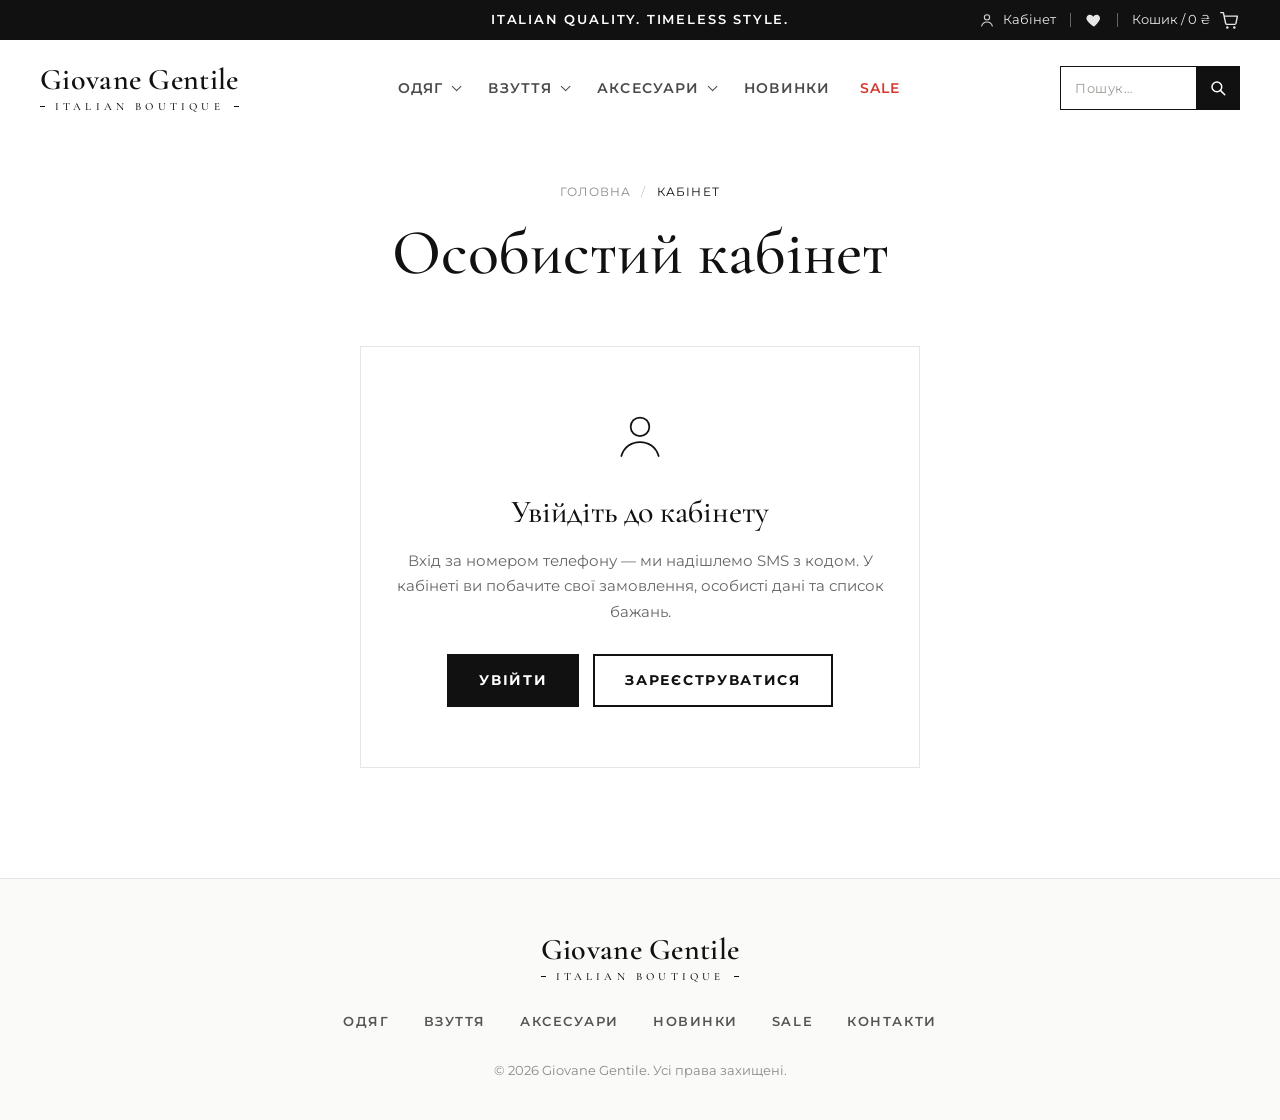
==== account.html @ 282187a2 "Giovane Gentile website: main page, catalog, wishlist, account - Main page: video hero, popular bran" ====
<!doctype html>
<html lang="uk">
<head>
  <meta charset="utf-8">
  <meta name="viewport" content="width=device-width, initial-scale=1">
  <title>Кабінет — Giovane Gentile</title>
  <meta name="description" content="Giovane Gentile — бутик преміального італійського чоловічого одягу, взуття та аксесуарів.">

  <link rel="preconnect" href="https://fonts.googleapis.com">
  <link rel="preconnect" href="https://fonts.gstatic.com" crossorigin>
  <link href="https://fonts.googleapis.com/css2?family=Bodoni+Moda:ital,wght@0,500;0,700;1,500&family=Cormorant+Garamond:ital,wght@0,400;0,500;0,600;1,400;1,500&family=Montserrat:wght@400;500;600;700&display=swap" rel="stylesheet">
  <link rel="stylesheet" href="css/styles.css">
  <script>document.documentElement.classList.add('js');</script>
</head>
<body>

  <!-- ========== TOP BAR ========== -->
  <div class="topbar">
    <div class="container topbar__inner">
      <span class="topbar__spacer" aria-hidden="true"></span>
      <p class="topbar__text">Italian Quality. Timeless Style.</p>
      <div class="topbar__actions">
        <a href="account.html" class="topbar__link topbar__account" data-account><svg viewBox="0 0 24 24" width="16" height="16" aria-hidden="true"><circle cx="12" cy="8" r="4" fill="none" stroke="currentColor" stroke-width="1.6"/><path d="M4 21c1.2-4 4.4-6 8-6s6.8 2 8 6" fill="none" stroke="currentColor" stroke-width="1.6" stroke-linecap="round"/></svg> Кабінет</a>
        <span class="topbar__sep" aria-hidden="true"></span>
        <a href="wishlist.html" class="topbar__icon topbar__wish" aria-label="Обране">
          <svg viewBox="0 0 24 24" width="18" height="18" aria-hidden="true"><path d="M12 21s-7.5-4.6-9.6-9.2C1 8.6 3 5 6.6 5c2 0 3.4 1.1 4.4 2.5C12 6.1 13.4 5 15.4 5 19 5 21 8.6 19.6 11.8 17.5 16.4 12 21 12 21z" fill="currentColor"/></svg>
          <span class="topbar__count" data-wish-count hidden>0</span>
        </a>
        <span class="topbar__sep" aria-hidden="true"></span>
        <a href="#" class="topbar__link topbar__cart">
          Кошик / 0 ₴
          <svg viewBox="0 0 24 24" width="21" height="21" aria-hidden="true"><path d="M2 3h3l2.6 12.2a1.5 1.5 0 0 0 1.5 1.2h8.8a1.5 1.5 0 0 0 1.5-1.1L21 7H6.2" fill="none" stroke="currentColor" stroke-width="1.6" stroke-linecap="round" stroke-linejoin="round"/><circle cx="9.5" cy="20" r="1.4" fill="currentColor"/><circle cx="17.5" cy="20" r="1.4" fill="currentColor"/></svg>
        </a>
      </div>
    </div>
  </div>

  <!-- ========== HEADER ========== -->
  <header class="header" id="header">
    <div class="container header__inner">
      <button class="burger" id="burger" aria-label="Меню" aria-expanded="false" aria-controls="mobile-nav">
        <span></span><span></span><span></span>
      </button>

      <a href="index.html" class="logo" aria-label="Giovane Gentile — на головну">
        <span class="logo__name">Giovane Gentile</span>
        <span class="logo__sub">Italian Boutique</span>
      </a>

      <nav class="nav" aria-label="Головне меню">
        <ul class="nav__list">
          <li class="nav__item has-drop">
            <a href="catalog.html?cat=odyag" class="nav__link">Одяг <i class="chev" aria-hidden="true"></i></a>
            <ul class="drop">
              <li><a href="catalog.html?cat=odyag&amp;sub=sorochky">Сорочки</a></li>
              <li><a href="catalog.html?cat=odyag&amp;sub=trykotazh">Трикотаж</a></li>
              <li><a href="catalog.html?cat=odyag&amp;sub=pidzhaky">Піджаки та костюми</a></li>
              <li><a href="catalog.html?cat=odyag&amp;sub=shtany">Штани</a></li>
              <li><a href="catalog.html?cat=odyag&amp;sub=verkhniy">Верхній одяг</a></li>
            </ul>
          </li>
          <li class="nav__item has-drop">
            <a href="catalog.html?cat=vzuttya" class="nav__link">Взуття <i class="chev" aria-hidden="true"></i></a>
            <ul class="drop">
              <li><a href="catalog.html?cat=vzuttya&amp;sub=tufli">Туфлі</a></li>
              <li><a href="catalog.html?cat=vzuttya&amp;sub=lofery">Лофери</a></li>
              <li><a href="catalog.html?cat=vzuttya&amp;sub=kedy">Кеди та кросівки</a></li>
              <li><a href="catalog.html?cat=vzuttya&amp;sub=cherevyky">Черевики</a></li>
            </ul>
          </li>
          <li class="nav__item has-drop">
            <a href="catalog.html?cat=aksesuary" class="nav__link">Аксесуари <i class="chev" aria-hidden="true"></i></a>
            <ul class="drop">
              <li><a href="catalog.html?cat=aksesuary&amp;sub=remeni">Ремені</a></li>
              <li><a href="catalog.html?cat=aksesuary&amp;sub=ryukzaky">Рюкзаки та сумки</a></li>
              <li><a href="catalog.html?cat=aksesuary&amp;sub=ubory">Головні убори</a></li>
              <li><a href="catalog.html?cat=aksesuary&amp;sub=sharfy">Шарфи</a></li>
            </ul>
          </li>
          <li class="nav__item"><a href="catalog.html?cat=new" class="nav__link">Новинки</a></li>
          <li class="nav__item"><a href="catalog.html?cat=sale" class="nav__link nav__link--sale">Sale</a></li>
        </ul>
      </nav>

      <form class="search" role="search" onsubmit="return false">
        <input type="search" class="search__input" placeholder="Пошук…" aria-label="Пошук">
        <button class="search__btn" aria-label="Шукати">
          <svg viewBox="0 0 24 24" width="20" height="20" aria-hidden="true"><circle cx="10.5" cy="10.5" r="6.5" fill="none" stroke="currentColor" stroke-width="2"/><path d="M15.5 15.5 21 21" stroke="currentColor" stroke-width="2" stroke-linecap="round"/></svg>
        </button>
      </form>
    </div>
  </header>

  <!-- Mobile menu -->
  <div class="mobile-nav" id="mobile-nav" aria-hidden="true">
    <div class="mobile-nav__panel">
      <button class="mobile-nav__close" id="mobile-close" aria-label="Закрити меню">&times;</button>
      <span class="logo__name">Giovane Gentile</span>
      <ul>
        <li><a href="catalog.html?cat=odyag">Одяг</a></li>
        <li><a href="catalog.html?cat=vzuttya">Взуття</a></li>
        <li><a href="catalog.html?cat=aksesuary">Аксесуари</a></li>
        <li><a href="catalog.html?cat=new">Новинки</a></li>
        <li><a href="catalog.html?cat=sale" class="nav__link--sale">Sale</a></li>
        <li><a href="account.html" data-account>Кабінет</a></li>
        <li><a href="wishlist.html">Обране</a></li>
        <li><a href="index.html#contact">Контакти</a></li>
      </ul>
    </div>
  </div>

  <main class="account-page">

    <!-- ========== ACCOUNT HEADING ========== -->
    <section class="catalog-head">
      <div class="container">
        <nav class="breadcrumbs" aria-label="Навігація">
          <a href="index.html">Головна</a><i aria-hidden="true">/</i><span>Кабінет</span>
        </nav>
        <h1 class="catalog-head__title">Особистий кабінет</h1>
        <p class="wishlist-sub" id="account-greeting"></p>
      </div>
    </section>

    <!-- ========== GUEST (не авторизований) ========== -->
    <section class="account-guest" id="account-guest" hidden>
      <div class="container">
        <div class="wish-empty">
          <span class="wish-empty__icon"><svg viewBox="0 0 48 48" width="56" height="56" aria-hidden="true"><circle cx="24" cy="17" r="8" fill="none" stroke="currentColor" stroke-width="1.5"/><path d="M8 42c2.4-8 8.8-12 16-12s13.6 4 16 12" fill="none" stroke="currentColor" stroke-width="1.5" stroke-linecap="round"/></svg></span>
          <h2>Увійдіть до кабінету</h2>
          <p>Вхід за номером телефону — ми надішлемо SMS з кодом. У кабінеті ви побачите свої замовлення, особисті дані та список бажань.</p>
          <div class="wish-empty__actions">
            <button type="button" class="btn btn--dark" data-open-auth="login">Увійти</button>
            <button type="button" class="btn btn--outline" data-open-auth="register">Зареєструватися</button>
          </div>
        </div>
      </div>
    </section>

    <!-- ========== ACCOUNT ========== -->
    <section class="account" id="account" hidden>
      <div class="container account__layout">

        <aside class="account-nav">
          <div class="account-user">
            <span class="account-user__avatar" id="account-avatar"></span>
            <div>
              <p class="account-user__name" id="account-name"></p>
              <p class="account-user__phone" id="account-phone"></p>
            </div>
          </div>
          <nav class="account-nav__list" aria-label="Розділи кабінету">
            <a href="#profile" data-tab="profile"><svg viewBox="0 0 24 24" width="18" height="18" aria-hidden="true"><circle cx="12" cy="8" r="4" fill="none" stroke="currentColor" stroke-width="1.6"/><path d="M4 21c1.2-4 4.4-6 8-6s6.8 2 8 6" fill="none" stroke="currentColor" stroke-width="1.6" stroke-linecap="round"/></svg><span>Особисті дані</span></a>
            <a href="#orders" data-tab="orders"><svg viewBox="0 0 24 24" width="18" height="18" aria-hidden="true"><path d="M3 7.5 12 3l9 4.5v9L12 21l-9-4.5v-9z M3 7.5 12 12l9-4.5M12 12v9" fill="none" stroke="currentColor" stroke-width="1.6" stroke-linejoin="round"/></svg><span>Замовлення</span><em id="orders-count"></em></a>
            <a href="#wishlist" data-tab="wishlist"><svg viewBox="0 0 24 24" width="18" height="18" aria-hidden="true"><path d="M12 20s-7-4.3-9-8.6C1.7 8.4 3.6 5 7 5c1.9 0 3.2 1 5 2.8C13.8 6 15.1 5 17 5c3.4 0 5.3 3.4 4 6.4C19 15.7 12 20 12 20z" fill="none" stroke="currentColor" stroke-width="1.6"/></svg><span>Список бажань</span><em data-wish-count hidden></em></a>
            <button type="button" class="account-nav__logout" data-logout><svg viewBox="0 0 24 24" width="18" height="18" aria-hidden="true"><path d="M15 4h4v16h-4M10 8l-4 4 4 4M6 12h10" fill="none" stroke="currentColor" stroke-width="1.6" stroke-linecap="round" stroke-linejoin="round"/></svg><span>Вийти з акаунта</span></button>
          </nav>
        </aside>

        <div class="account-content">

          <!-- 1. Особисті дані -->
          <section class="account-panel" data-panel="profile">
            <header class="account-panel__head">
              <h2>Особисті дані</h2>
              <p>Ці дані використовуються для оформлення доставки Новою Поштою.</p>
            </header>
            <form class="form account-form" id="profile-form" novalidate>
              <label class="field">
                <span class="field__label">ПІБ</span>
                <input class="field__input" type="text" name="name" autocomplete="name" placeholder="Прізвище Ім'я По батькові">
                <span class="field__error">Вкажіть прізвище та ім'я</span>
              </label>
              <label class="field">
                <span class="field__label">Номер телефону</span>
                <span class="field__wrap">
                  <input class="field__input" type="tel" name="phone" readonly>
                  <span class="field__badge">✓ Підтверджено</span>
                </span>
              </label>
              <div class="form__row">
                <label class="field">
                  <span class="field__label">Місто</span>
                  <input class="field__input" type="text" name="city" list="cities" autocomplete="address-level2" placeholder="Почніть вводити назву">
                  <span class="field__error">Вкажіть місто</span>
                </label>
                <label class="field">
                  <span class="field__label">Відділення Нової Пошти</span>
                  <input class="field__input" type="text" name="branch" list="branches" placeholder="Спочатку оберіть місто">
                  <span class="field__error">Вкажіть відділення</span>
                </label>
              </div>
              <datalist id="cities"></datalist>
              <datalist id="branches"></datalist>
              <div class="account-form__actions">
                <button type="submit" class="btn btn--dark">Зберегти зміни</button>
                <span class="account-form__saved" id="profile-saved" hidden>✓ Збережено</span>
              </div>
            </form>
          </section>

          <!-- 2. Замовлення -->
          <section class="account-panel" data-panel="orders" hidden>
            <header class="account-panel__head">
              <h2>Мої замовлення</h2>
              <p>Оплата онлайн або при отриманні — у відділенні можна оглянути товар і відмовитися від нього.</p>
            </header>
            <div id="orders-root"></div>
          </section>

          <!-- 3. Список бажань (рендериться js/wishlist.js) -->
          <section class="account-panel" data-panel="wishlist" hidden>
            <header class="account-panel__head">
              <h2>Список бажань</h2>
              <p class="wishlist-sub wishlist-sub--panel" id="wishlist-sub"></p>
            </header>
            <div id="wishlist-root"></div>
          </section>

        </div>
      </div>
    </section>

  </main>

  <!-- ========== FOOTER ========== -->
  <footer class="footer">
    <div class="container footer__inner">
      <a href="index.html" class="logo logo--footer">
        <span class="logo__name">Giovane Gentile</span>
        <span class="logo__sub">Italian Boutique</span>
      </a>
      <ul class="footer__nav">
        <li><a href="catalog.html?cat=odyag">Одяг</a></li>
        <li><a href="catalog.html?cat=vzuttya">Взуття</a></li>
        <li><a href="catalog.html?cat=aksesuary">Аксесуари</a></li>
        <li><a href="catalog.html?cat=new">Новинки</a></li>
        <li><a href="catalog.html?cat=sale">Sale</a></li>
        <li><a href="index.html#contact">Контакти</a></li>
      </ul>
      <p class="footer__copy">© 2026 Giovane Gentile. Усі права захищені.</p>
    </div>
  </footer>

  <script src="js/main.js"></script>
  <script src="js/auth.js"></script>
  <script src="js/wishlist.js"></script>
  <script src="js/account.js"></script>
</body>
</html>
---- css/styles.css ----
/* =========================================================
   Giovane Gentile — main page styles
   ========================================================= */

:root {
  --c-black: #111111;
  --c-text: #1c1c1c;
  --c-muted: #8a8a85;
  --c-line: #e6e5e1;
  --c-bg: #ffffff;
  --c-soft: #f5f4f1;
  --c-soft-2: #ecebe7;
  --c-sale: #d23a2f;

  --f-logo: "Cormorant Garamond", "Times New Roman", serif;
  --f-display: "Bodoni Moda", "Didot", serif;
  --f-ui: "Montserrat", "Helvetica Neue", Arial, sans-serif;

  --container: 1440px;
  --gutter: 40px;
  --header-h: 96px;
  --ease: cubic-bezier(.22, .61, .36, 1);
}

*,
*::before,
*::after { box-sizing: border-box; }

html { scroll-behavior: smooth; scroll-padding-top: 80px; }

body {
  margin: 0;
  background: var(--c-bg);
  color: var(--c-text);
  font-family: var(--f-ui);
  font-size: 15px;
  line-height: 1.5;
  -webkit-font-smoothing: antialiased;
  overflow-x: hidden;
}

a { color: inherit; text-decoration: none; }
ul { list-style: none; margin: 0; padding: 0; }
h1, h2, h3, p { margin: 0; }
button { font: inherit; color: inherit; background: none; border: 0; cursor: pointer; padding: 0; }
img, video { display: block; max-width: 100%; }

.container {
  width: 100%;
  max-width: var(--container);
  margin: 0 auto;
  padding: 0 var(--gutter);
}

.center { text-align: center; }

/* ---------- Buttons ---------- */
.btn {
  display: inline-flex;
  align-items: center;
  justify-content: center;
  gap: 10px;
  padding: 14px 30px;
  border: 2px solid currentColor;
  font-family: var(--f-ui);
  font-weight: 700;
  font-size: 14px;
  letter-spacing: .12em;
  text-transform: uppercase;
  transition: background-color .3s var(--ease), color .3s var(--ease), border-color .3s var(--ease);
}
.btn--outline { color: var(--c-black); }
.btn--outline:hover { background: var(--c-black); color: #fff; border-color: var(--c-black); }
.btn__arrow { font-size: 20px; line-height: 1; transform: translateY(-1px); transition: transform .3s var(--ease); }
.btn--outline:hover .btn__arrow { transform: translate(4px, -1px); }

.btn--small { padding: 9px 18px; font-size: 12px; border-width: 1.5px; }

.btn--dark {
  background: var(--c-black);
  border-color: var(--c-black);
  color: #fff;
}
.btn--dark:hover { background: #fff; color: var(--c-black); }
.btn--block { width: 100%; padding: 17px 30px; }

/* ---------- Top bar ---------- */
.topbar {
  background: var(--c-black);
  color: #fff;
  font-size: 13px;
}
.topbar__inner {
  display: grid;
  grid-template-columns: 1fr auto 1fr;
  align-items: center;
  height: 40px;
}
.topbar__text {
  font-weight: 600;
  letter-spacing: .14em;
  text-transform: uppercase;
  white-space: nowrap;
}
.topbar__actions {
  display: flex;
  align-items: center;
  justify-content: flex-end;
  gap: 14px;
}
.topbar__link, .topbar__icon { opacity: .9; transition: opacity .2s; display: inline-flex; align-items: center; gap: 8px; }
.topbar__link:hover, .topbar__icon:hover { opacity: 1; }
.topbar__sep { width: 1px; height: 14px; background: rgba(255,255,255,.35); }

/* ---------- Header ---------- */
.header {
  position: sticky;
  top: 0;
  z-index: 50;
  background: rgba(255,255,255,1);
  border-bottom: 1px solid transparent;
  transition: background-color .3s, box-shadow .3s, border-color .3s;
}
.header.is-scrolled {
  background: rgba(255,255,255,.88);
  -webkit-backdrop-filter: saturate(160%) blur(14px);
  backdrop-filter: saturate(160%) blur(14px);
  border-color: var(--c-line);
  box-shadow: 0 6px 24px rgba(0,0,0,.05);
}
.header__inner {
  display: flex;
  align-items: center;
  gap: 40px;
  height: var(--header-h);
  transition: height .3s var(--ease);
}
.header.is-scrolled .header__inner { height: 74px; }

/* Logo */
.logo {
  display: inline-flex;
  flex-direction: column;
  align-items: center;
  flex-shrink: 0;
  color: var(--c-black);
  line-height: 1;
}
.logo__name {
  font-family: var(--f-logo);
  font-weight: 600;
  font-size: 34px;
  letter-spacing: .01em;
  color: var(--c-black);
  white-space: nowrap;
}
.logo__sub {
  display: flex;
  align-items: center;
  gap: 10px;
  width: 100%;
  margin-top: 6px;
  font-family: var(--f-logo);
  font-size: 11px;
  font-weight: 500;
  letter-spacing: .38em;
  text-transform: uppercase;
  color: var(--c-black);
  white-space: nowrap;
}
.logo__sub::before,
.logo__sub::after {
  content: "";
  flex: 1;
  height: 1px;
  background: var(--c-black);
}

/* Nav */
.nav { flex: 1; display: flex; justify-content: center; }
.nav__list { display: flex; align-items: center; gap: 48px; }
.nav__item { position: relative; }
.nav__link {
  display: inline-flex;
  align-items: center;
  gap: 6px;
  padding: 12px 0;
  font-weight: 600;
  font-size: 15px;
  letter-spacing: .08em;
  text-transform: uppercase;
  color: #4a4a48;
  position: relative;
  transition: color .2s;
}
.nav__link::after {
  content: "";
  position: absolute;
  left: 0; right: 0; bottom: 6px;
  height: 1px;
  background: currentColor;
  transform: scaleX(0);
  transform-origin: left;
  transition: transform .3s var(--ease);
}
.nav__link:hover { color: var(--c-black); }
.nav__link:hover::after { transform: scaleX(1); }
.nav__link--sale, .nav__link--sale:hover { color: var(--c-sale); }

.chev {
  width: 7px; height: 7px;
  border-right: 1.5px solid currentColor;
  border-bottom: 1.5px solid currentColor;
  transform: rotate(45deg) translateY(-3px);
  margin-left: 2px;
  transition: transform .25s;
}
.has-drop:hover .chev { transform: rotate(225deg) translate(-2px, -1px); }

.drop {
  position: absolute;
  top: 100%;
  left: -24px;
  min-width: 230px;
  padding: 14px 0;
  background: #fff;
  border: 1px solid var(--c-line);
  box-shadow: 0 18px 40px rgba(0,0,0,.08);
  opacity: 0;
  visibility: hidden;
  transform: translateY(8px);
  transition: opacity .25s, transform .25s var(--ease), visibility .25s;
}
.has-drop:hover .drop,
.has-drop:focus-within .drop { opacity: 1; visibility: visible; transform: translateY(0); }
.drop a {
  display: block;
  padding: 9px 24px;
  font-size: 14px;
  color: #555;
  transition: color .2s, padding-left .25s var(--ease);
}
.drop a:hover { color: var(--c-black); padding-left: 30px; }

/* Search */
.search {
  position: relative;
  flex-shrink: 0;
  display: flex;
  width: 240px;
  height: 44px;
  border: 1px solid var(--c-black);
  background: #fff;
  transition: box-shadow .2s;
}
.search:focus-within { box-shadow: 0 0 0 3px rgba(0,0,0,.06); }
.search__input {
  flex: 1;
  min-width: 0;
  height: 100%;
  padding: 0 14px;
  border: 0;
  border-radius: 0;
  background: transparent;
  font: inherit;
  font-size: 13px;
  letter-spacing: .04em;
  color: var(--c-text);
  outline: none;
  -webkit-appearance: none;
  appearance: none;
}
.search__input::placeholder { color: #9a9994; }
.search__btn {
  flex: 0 0 44px;
  display: grid; place-items: center;
  margin: -1px -1px -1px 0;
  height: calc(100% + 2px);
  background: var(--c-black);
  color: #fff;
  transition: background-color .2s;
}
.search__btn:hover { background: #333; }
.search__btn svg { width: 18px; height: 18px; }

/* Burger + mobile nav */
.burger { display: none; width: 28px; height: 20px; position: relative; }
.burger span {
  position: absolute; left: 0; width: 100%; height: 2px;
  background: var(--c-black);
  transition: transform .3s, opacity .3s;
}
.burger span:nth-child(1) { top: 0; }
.burger span:nth-child(2) { top: 9px; }
.burger span:nth-child(3) { top: 18px; }

.mobile-nav {
  position: fixed;
  inset: 0;
  z-index: 100;
  background: rgba(0,0,0,.4);
  opacity: 0;
  visibility: hidden;
  transition: opacity .3s, visibility .3s;
}
.mobile-nav.is-open { opacity: 1; visibility: visible; }
.mobile-nav__panel {
  width: min(320px, 86vw);
  height: 100%;
  background: #fff;
  padding: 28px 28px 40px;
  transform: translateX(-100%);
  transition: transform .4s var(--ease);
  display: flex;
  flex-direction: column;
  gap: 28px;
}
.mobile-nav.is-open .mobile-nav__panel { transform: none; }
.mobile-nav__close { align-self: flex-end; font-size: 34px; line-height: 1; }
.mobile-nav .logo__name { font-size: 30px; }
.mobile-nav li a {
  display: block;
  padding: 14px 0;
  border-bottom: 1px solid var(--c-line);
  font-weight: 600;
  letter-spacing: .1em;
  text-transform: uppercase;
}

/* ---------- Hero ---------- */
.hero {
  position: relative;
  height: calc(100vh - var(--header-h) - 40px);
  height: calc(100svh - var(--header-h) - 40px);
  min-height: 540px;
  max-height: 980px;
  overflow: hidden;
  display: grid;
  place-items: center;
  /* fallback, if video can't load */
  background: linear-gradient(180deg, #8ec5e8 0%, #bfe0f2 45%, #2f7aa8 46%, #1c5a85 100%);
}
.hero__video {
  position: absolute;
  inset: 0;
  width: 100%;
  height: 100%;
  object-fit: cover;
}
.hero__overlay {
  position: absolute;
  inset: 0;
  background:
    radial-gradient(ellipse 60% 45% at center, rgba(0,0,0,.38) 0%, rgba(0,0,0,.14) 65%, rgba(0,0,0,0) 100%),
    linear-gradient(180deg, rgba(0,0,0,.18) 0%, rgba(0,0,0,.06) 35%, rgba(0,0,0,.22) 100%);
}
.hero__content {
  position: relative;
  z-index: 1;
  text-align: center;
  color: #fff;
  padding: 0 20px;
}
.hero__title {
  font-family: var(--f-logo);
  font-weight: 500;
  font-size: clamp(54px, 9vw, 140px);
  line-height: 1;
  letter-spacing: .02em;
  text-shadow: 0 2px 6px rgba(0,0,0,.18), 0 6px 50px rgba(0,0,0,.35);
  animation: heroTitle 1.8s var(--ease) both .2s;
}
.hero__line {
  display: block;
  width: 90px;
  height: 1px;
  margin: 28px auto 24px;
  background: rgba(255,255,255,.85);
  animation: heroLine 1.4s var(--ease) both 1s;
}
.hero__subtitle {
  font-family: var(--f-ui);
  font-weight: 500;
  font-size: clamp(12px, 1.3vw, 17px);
  letter-spacing: .45em;
  text-transform: uppercase;
  text-shadow: 0 2px 20px rgba(0,0,0,.35);
  padding-left: .45em; /* visually re-center tracked text */
  animation: heroFade 1.4s var(--ease) both 1.3s;
}
.hero__scroll {
  position: absolute;
  bottom: 30px; left: 50%;
  transform: translateX(-50%);
  z-index: 1;
  width: 26px; height: 42px;
  border: 1.5px solid rgba(255,255,255,.85);
  border-radius: 14px;
  animation: heroFadeScroll 1s both 2s;
}
.hero__scroll span {
  position: absolute;
  top: 8px; left: 50%;
  width: 3px; height: 8px;
  margin-left: -1.5px;
  border-radius: 2px;
  background: #fff;
  animation: scrollDot 1.8s infinite;
}

@keyframes heroTitle {
  from { opacity: 0; letter-spacing: .14em; filter: blur(8px); }
  to   { opacity: 1; letter-spacing: .02em; filter: blur(0); }
}
@keyframes heroLine { from { transform: scaleX(0); } to { transform: scaleX(1); } }
@keyframes heroFade { from { opacity: 0; transform: translateY(12px); } to { opacity: 1; transform: none; } }
@keyframes heroFadeScroll { from { opacity: 0; } to { opacity: 1; } }
@keyframes scrollDot {
  0% { opacity: 0; transform: translateY(0); }
  30% { opacity: 1; }
  100% { opacity: 0; transform: translateY(14px); }
}

/* ---------- Sections ---------- */
.section { padding: 90px 0; }
.section--tight { padding: 10px 0 30px; }

.section-title {
  display: flex;
  align-items: center;
  gap: 28px;
  margin-bottom: 50px;
  font-family: var(--f-ui);
  font-weight: 700;
  font-size: 28px;
  letter-spacing: .08em;
  text-transform: uppercase;
  color: var(--c-black);
  text-align: center;
}
.section-title::before,
.section-title::after {
  content: "";
  flex: 1;
  height: 1px;
  background: var(--c-line);
}
.section-title--plain { justify-content: center; }
.section-title--plain::before,
.section-title--plain::after { display: none; }

/* ---------- Brands ---------- */
.brands { padding-bottom: 70px; }
.brands__grid {
  display: grid;
  grid-template-columns: repeat(4, minmax(0, 1fr));
  gap: 24px;
  margin-bottom: 50px;
}
.brand {
  display: grid;
  place-items: center;
  height: 190px;
  padding: 20px;
  background: #fff;
  border: 1px solid var(--c-line);
  color: var(--c-black);
  transition: transform .4s var(--ease), box-shadow .4s var(--ease), border-color .4s;
}
.brand:hover {
  transform: translateY(-4px);
  border-color: #cfcdc7;
  box-shadow: 0 18px 40px rgba(0,0,0,.07);
}
.brand__logo { display: flex; flex-direction: column; align-items: center; text-align: center; line-height: 1; }

.brand__logo--loro .loro__name {
  font-family: var(--f-logo);
  font-weight: 500;
  font-size: 32px;
  letter-spacing: .22em;
  text-transform: uppercase;
  padding-left: .22em;
  white-space: nowrap;
}

.brand__logo--brunello {
  font-family: var(--f-display);
  font-weight: 500;
  font-size: 22px;
  letter-spacing: .28em;
  text-transform: uppercase;
  gap: 10px;
}
.brand__logo--brunello span { padding-left: .28em; }

.brand__logo--zilli {
  font-family: var(--f-display);
  font-weight: 700;
  font-size: 54px;
  letter-spacing: .16em;
  padding-left: .16em;
}

.brand__logo--billionaire { gap: 6px; }
.bil__crown { color: var(--c-black); }
.bil__name {
  font-family: var(--f-display);
  font-style: italic;
  font-weight: 500;
  font-size: 34px;
  letter-spacing: .02em;
}
.bil__sub {
  font-family: var(--f-ui);
  font-size: 9px;
  font-weight: 600;
  letter-spacing: .5em;
  text-transform: uppercase;
  padding-left: .5em;
  color: #555;
}

/* ---------- Carousel ---------- */
.carousel {
  --per-view: 4;
  --gap: 26px;
  position: relative;
}
.carousel__track {
  display: flex;
  gap: var(--gap);
  overflow-x: auto;
  scroll-snap-type: x mandatory;
  scroll-behavior: smooth;
  scrollbar-width: none;
  -webkit-overflow-scrolling: touch;
  outline: none;
  padding: 4px 0 6px;
}
.carousel__track::-webkit-scrollbar { display: none; }

.carousel__arrow {
  position: absolute;
  top: calc(50% - 60px);
  z-index: 2;
  width: 46px; height: 46px;
  display: grid; place-items: center;
  color: var(--c-black);
  background: rgba(255,255,255,.92);
  border-radius: 50%;
  box-shadow: 0 6px 20px rgba(0,0,0,.08);
  transition: opacity .3s, transform .3s var(--ease), background-color .2s;
}
.carousel__arrow:hover { background: #fff; transform: scale(1.06); }
.carousel__arrow--prev { left: -22px; }
.carousel__arrow--next { right: -22px; }
.carousel__arrow.is-hidden { opacity: 0; pointer-events: none; }

/* Product card */
.card {
  flex: 0 0 calc((100% - (var(--per-view) - 1) * var(--gap)) / var(--per-view));
  scroll-snap-align: start;
  text-align: center;
}
.card__media {
  position: relative;
  aspect-ratio: 3 / 4;
  overflow: hidden;
  background: linear-gradient(160deg, var(--c-soft) 0%, var(--c-soft-2) 100%);
  display: grid;
  place-items: center;
}
.card__media img {
  position: absolute; inset: 0;
  width: 100%; height: 100%;
  object-fit: cover;
  transition: transform .8s var(--ease);
}
.card:hover .card__media img { transform: scale(1.04); }

.card__soon {
  font-family: var(--f-logo);
  font-style: italic;
  font-weight: 500;
  font-size: 34px;
  letter-spacing: .12em;
  color: #9b9a95;
  position: relative;
  transition: color .4s, letter-spacing .6s var(--ease);
}
.card__soon::after {
  content: "";
  display: block;
  width: 34px; height: 1px;
  margin: 12px auto 0;
  background: #c3c2bc;
  transition: width .5s var(--ease);
}
.card:hover .card__soon { color: var(--c-black); letter-spacing: .18em; }
.card:hover .card__soon::after { width: 60px; background: var(--c-black); }

.card__fav {
  position: absolute;
  top: 14px; right: 14px;
  width: 38px; height: 38px;
  display: grid; place-items: center;
  border-radius: 50%;
  border: 1.5px solid #bdbcb6;
  color: #bdbcb6;
  background: rgba(255,255,255,.6);
  opacity: 0;
  transition: opacity .3s, color .2s, border-color .2s;
}
.card:hover .card__fav { opacity: 1; }
.card__fav:hover, .card__fav.is-active { color: var(--c-sale); border-color: var(--c-sale); opacity: 1; }

.card__badge {
  position: absolute;
  top: 16px; left: 16px;
  padding: 6px 12px;
  background: var(--c-sale);
  color: #fff;
  font-size: 12px;
  font-weight: 700;
  letter-spacing: .12em;
  text-transform: uppercase;
}

.card__body { padding: 18px 8px 4px; }
.card__cat {
  font-size: 12px;
  letter-spacing: .12em;
  text-transform: uppercase;
  color: var(--c-muted);
  margin-bottom: 10px;
}
.card__name { font-size: 16px; color: #333; margin-bottom: 6px; }
.card__price { font-weight: 700; font-size: 17px; }
.card__price s { color: var(--c-muted); font-weight: 400; margin-right: 8px; }

.skeleton {
  display: block;
  height: 10px;
  margin: 0 auto 10px;
  border-radius: 2px;
  background: linear-gradient(90deg, #f0efec 0%, #e6e5e1 50%, #f0efec 100%);
  background-size: 200% 100%;
  animation: shimmer 2.4s infinite linear;
}
.skeleton--name { width: 78%; }
.skeleton--name2 { width: 52%; }
.skeleton--price { width: 30%; height: 12px; margin-top: 14px; }
@keyframes shimmer { from { background-position: 200% 0; } to { background-position: -200% 0; } }

/* ---------- Promo grid ---------- */
.promo-grid {
  display: grid;
  grid-template-columns: 2fr 1fr 1fr;
  grid-template-rows: 380px 380px;
  gap: 26px;
}
.promo {
  position: relative;
  overflow: hidden;
  display: flex;
  align-items: flex-end;
  padding: 36px;
  background: linear-gradient(160deg, var(--c-soft) 0%, var(--c-soft-2) 100%);
  background-size: cover;
  background-position: center;
  color: var(--c-black);
  isolation: isolate;
}
.promo--big { grid-column: 1; grid-row: 1 / span 2; }
.promo--wide { grid-column: 2 / span 2; grid-row: 1; }
.promo--small { grid-row: 2; }

.promo__placeholder {
  position: absolute;
  inset: 0;
  display: grid;
  place-items: center;
  font-family: var(--f-logo);
  font-weight: 400;
  font-size: 180px;
  line-height: 1;
  color: #dcdbd6;
  z-index: -1;
  transition: transform .8s var(--ease), color .4s;
}
.promo--big .promo__placeholder { font-size: 300px; padding-bottom: 140px; }
.promo--wide .promo__placeholder { justify-items: end; padding-right: 14%; }
.promo--small .promo__placeholder { font-size: 150px; padding-bottom: 110px; }
.promo:hover .promo__placeholder { transform: scale(1.06); color: #d2d1cb; }

.promo__content { position: relative; max-width: 460px; }
.promo__eyebrow {
  font-size: 13px;
  font-weight: 500;
  letter-spacing: .1em;
  text-transform: uppercase;
  margin-bottom: 12px;
  color: #555;
}
.promo__title {
  font-family: var(--f-ui);
  font-weight: 700;
  font-size: 30px;
  line-height: 1.12;
  letter-spacing: .05em;
  text-transform: uppercase;
  margin-bottom: 18px;
}
.promo--big .promo__title { font-size: 36px; }
.promo--small .promo__title { font-size: 22px; margin-bottom: 10px; }
.promo__text { font-size: 13px; color: #555; max-width: 240px; }
.promo .btn { color: var(--c-black); }
.promo:hover .btn { background: var(--c-black); color: #fff; }

/* When real photos are added */
.promo.has-image { color: #fff; }
.promo.has-image::before {
  content: "";
  position: absolute; inset: 0;
  background: linear-gradient(180deg, rgba(0,0,0,0) 40%, rgba(0,0,0,.55) 100%);
  z-index: -1;
}
.promo.has-image .promo__placeholder { display: none; }
.promo.has-image .promo__eyebrow,
.promo.has-image .promo__text { color: rgba(255,255,255,.85); }
.promo.has-image .btn { color: #fff; }
.promo.has-image:hover .btn { background: #fff; color: var(--c-black); }

/* ---------- Contact ---------- */
.contact { padding-bottom: 110px; }
.contact__card {
  max-width: 860px;
  margin: 0 auto;
  padding: 56px 64px;
  border: 1px solid var(--c-black);
  background: #fff;
  position: relative;
}
.contact__card::before {
  content: "";
  position: absolute;
  inset: 8px;
  border: 1px solid var(--c-line);
  pointer-events: none;
}
.contact__intro {
  text-align: center;
  color: #555;
  font-size: 15px;
  line-height: 1.7;
  margin-bottom: 38px;
}

.form { display: grid; gap: 22px; position: relative; }
.form__row { display: grid; grid-template-columns: 1fr 1fr; gap: 22px; }
.field { display: flex; flex-direction: column; gap: 8px; }
.field__label {
  font-size: 12px;
  font-weight: 600;
  letter-spacing: .14em;
  text-transform: uppercase;
  color: var(--c-black);
}
.field__input {
  width: 100%;
  padding: 15px 16px;
  border: 1px solid #d6d5d0;
  border-radius: 0;
  background: #fff;
  font: inherit;
  font-size: 15px;
  color: var(--c-text);
  outline: none;
  transition: border-color .2s, box-shadow .2s;
}
.field__input::placeholder { color: #aaa9a4; }
.field__input:focus { border-color: var(--c-black); box-shadow: 0 0 0 3px rgba(0,0,0,.04); }
.field__input--area { resize: vertical; min-height: 140px; }
.field__error {
  display: none;
  font-size: 12px;
  color: var(--c-sale);
}
.field.is-invalid .field__input { border-color: var(--c-sale); }
.field.is-invalid .field__error { display: block; }

.form__success {
  text-align: center;
  padding: 30px 0 10px;
  animation: heroFade .6s var(--ease) both;
}
.form__success-icon {
  display: inline-grid;
  place-items: center;
  width: 64px; height: 64px;
  margin-bottom: 18px;
  border: 1.5px solid var(--c-black);
  border-radius: 50%;
  font-size: 26px;
}
.form__success h3 {
  font-family: var(--f-logo);
  font-weight: 600;
  font-size: 38px;
  margin-bottom: 8px;
}
.form__success p { color: #555; }

/* ---------- Footer ---------- */
.footer {
  border-top: 1px solid var(--c-line);
  padding: 56px 0 40px;
  background: #fafaf8;
}
.footer__inner { display: flex; flex-direction: column; align-items: center; gap: 28px; text-align: center; }
.footer__nav { display: flex; flex-wrap: wrap; justify-content: center; gap: 12px 34px; }
.footer__nav a {
  font-size: 13px;
  font-weight: 600;
  letter-spacing: .12em;
  text-transform: uppercase;
  color: #555;
  transition: color .2s;
}
.footer__nav a:hover { color: var(--c-black); }
.footer__copy { font-size: 13px; color: var(--c-muted); }

/* ---------- Reveal on scroll ---------- */
.js .reveal {
  opacity: 0;
  transform: translateY(28px);
  transition: opacity .9s var(--ease), transform .9s var(--ease);
}
.js .reveal.is-visible { opacity: 1; transform: none; }

/* ---------- Catalog page ---------- */
.nav__link.is-current { color: var(--c-black); }
.nav__link.is-current::after { transform: scaleX(1); }
.nav__link--sale.is-current { color: var(--c-sale); }

.catalog-head {
  padding: 46px 0 34px;
  text-align: center;
}
.breadcrumbs {
  display: flex;
  flex-wrap: wrap;
  justify-content: center;
  align-items: center;
  gap: 10px;
  margin-bottom: 18px;
  font-size: 12px;
  letter-spacing: .1em;
  text-transform: uppercase;
  color: var(--c-muted);
}
.breadcrumbs a { transition: color .2s; }
.breadcrumbs a:hover { color: var(--c-black); }
.breadcrumbs span { color: var(--c-black); }
.breadcrumbs i { font-style: normal; color: #c9c8c3; }

.catalog-head__title {
  font-family: var(--f-logo);
  font-weight: 500;
  font-size: clamp(40px, 5vw, 64px);
  line-height: 1.05;
  color: var(--c-black);
  margin-bottom: 30px;
}

.catalog-tabs {
  display: flex;
  flex-wrap: wrap;
  justify-content: center;
  gap: 10px;
}
.catalog-tabs a {
  display: inline-block;
  padding: 10px 20px;
  border: 1px solid var(--c-line);
  font-size: 12px;
  font-weight: 600;
  letter-spacing: .12em;
  text-transform: uppercase;
  color: #555;
  transition: border-color .2s, color .2s, background-color .2s;
}
.catalog-tabs a:hover { border-color: var(--c-black); color: var(--c-black); }
.catalog-tabs a.is-active { background: var(--c-black); border-color: var(--c-black); color: #fff; }

.catalog-body { padding-bottom: 100px; }
.catalog-toolbar {
  display: flex;
  justify-content: space-between;
  align-items: center;
  gap: 16px;
  padding: 16px 0;
  margin-bottom: 34px;
  border-top: 1px solid var(--c-line);
  border-bottom: 1px solid var(--c-line);
  font-size: 13px;
  color: var(--c-muted);
}
.catalog-toolbar__count { letter-spacing: .06em; }
.catalog-sort { display: inline-flex; align-items: center; gap: 10px; }
.catalog-sort select {
  padding: 8px 32px 8px 12px;
  border: 1px solid var(--c-line);
  border-radius: 0;
  background: #fff url("data:image/svg+xml,%3Csvg xmlns='http://www.w3.org/2000/svg' width='10' height='6'%3E%3Cpath d='M1 1l4 4 4-4' fill='none' stroke='%23111' stroke-width='1.4'/%3E%3C/svg%3E") no-repeat right 12px center;
  font: inherit;
  font-size: 13px;
  color: var(--c-black);
  -webkit-appearance: none;
  appearance: none;
  cursor: pointer;
}

.catalog-grid {
  display: grid;
  grid-template-columns: repeat(4, minmax(0, 1fr));
  gap: 46px 26px;
}
.card--catalog { animation: cardIn .7s var(--ease) both; }
.card--catalog .card__media { aspect-ratio: 4 / 5; }
.card__soon--caps {
  font-family: var(--f-ui);
  font-style: normal;
  font-weight: 600;
  font-size: 18px;
  letter-spacing: .4em;
  padding-left: .4em;
  text-transform: uppercase;
}
.card:hover .card__soon--caps { letter-spacing: .5em; }
@keyframes cardIn { from { opacity: 0; transform: translateY(18px); } to { opacity: 1; transform: none; } }

/* ---------- Wishlist counter / heart pop / toast ---------- */
.topbar__wish { position: relative; }
.topbar__count {
  position: absolute;
  top: -8px; right: -11px;
  min-width: 17px; height: 17px;
  padding: 0 4px;
  display: grid; place-items: center;
  border-radius: 9px;
  background: #fff;
  color: var(--c-black);
  font-size: 10px;
  font-weight: 700;
  line-height: 1;
}
.topbar__count[hidden] { display: none; }

.card__fav.is-pop { animation: favPop .45s var(--ease); }
@keyframes favPop { 0% { transform: scale(1); } 40% { transform: scale(1.25); } 100% { transform: scale(1); } }
.card__fav.is-active { background: #fff; }

.toast {
  position: fixed;
  left: 50%; bottom: 28px;
  z-index: 200;
  display: flex;
  align-items: center;
  gap: 18px;
  padding: 14px 22px;
  background: var(--c-black);
  color: #fff;
  font-size: 13px;
  letter-spacing: .04em;
  box-shadow: 0 14px 40px rgba(0,0,0,.2);
  opacity: 0;
  visibility: hidden;
  transform: translate(-50%, 16px);
  transition: opacity .3s, transform .35s var(--ease), visibility .3s;
}
.toast.is-visible { opacity: 1; visibility: visible; transform: translate(-50%, 0); }
.toast a {
  font-weight: 700;
  font-size: 11px;
  letter-spacing: .14em;
  text-transform: uppercase;
  border-bottom: 1px solid rgba(255,255,255,.5);
  padding-bottom: 2px;
}

/* ---------- Wishlist page ---------- */
.wishlist-sub {
  margin-top: -14px;
  font-size: 13px;
  letter-spacing: .1em;
  text-transform: uppercase;
  color: var(--c-muted);
}
.wishlist { padding: 10px 0 110px; }

.wish-banner {
  display: flex;
  align-items: center;
  justify-content: space-between;
  gap: 16px;
  flex-wrap: wrap;
  padding: 16px 22px;
  margin-bottom: 26px;
  background: var(--c-soft);
  font-size: 14px;
}

.wish-row {
  display: grid;
  grid-template-columns: 56px minmax(0, 1fr) 170px 170px 220px;
  align-items: center;
  gap: 20px;
  padding: 26px 0;
  border-bottom: 1px solid var(--c-line);
  transition: opacity .3s, transform .3s var(--ease);
}
.wish-row.is-removing { opacity: 0; transform: translateX(-24px); }
.wish-row--head {
  padding: 16px 0;
  border-top: 1px solid var(--c-black);
  border-bottom: 1px solid var(--c-black);
  font-size: 12px;
  font-weight: 700;
  letter-spacing: .14em;
  text-transform: uppercase;
  color: var(--c-black);
}

.wish-remove {
  width: 36px; height: 36px;
  display: grid; place-items: center;
  border: 1px solid #cfcec9;
  border-radius: 50%;
  color: #8a8a85;
  transition: color .2s, border-color .2s, transform .3s var(--ease);
}
.wish-remove:hover { color: var(--c-black); border-color: var(--c-black); transform: rotate(90deg); }

.wish-cell--product { display: flex; align-items: center; gap: 24px; }
.wish-thumb {
  position: relative;
  flex: 0 0 96px;
  width: 96px;
  aspect-ratio: 4 / 5;
  display: grid; place-items: center;
  overflow: hidden;
  background: linear-gradient(160deg, var(--c-soft) 0%, var(--c-soft-2) 100%);
}
.wish-thumb img { position: absolute; inset: 0; width: 100%; height: 100%; object-fit: cover; }
.wish-thumb__soon {
  font-size: 10px;
  font-weight: 600;
  letter-spacing: .3em;
  padding-left: .3em;
  text-transform: uppercase;
  color: #9b9a95;
}
.wish-thumb__badge {
  position: absolute;
  top: 6px; left: 6px;
  padding: 3px 6px;
  background: var(--c-sale);
  color: #fff;
  font-size: 9px;
  font-weight: 700;
  letter-spacing: .1em;
  text-transform: uppercase;
}

.wish-info__cat {
  font-size: 11px;
  letter-spacing: .14em;
  text-transform: uppercase;
  color: var(--c-muted);
  margin-bottom: 6px;
}
.wish-info__name {
  display: inline-block;
  font-family: var(--f-logo);
  font-weight: 500;
  font-size: 24px;
  line-height: 1.2;
  color: var(--c-black);
  margin-bottom: 6px;
  transition: opacity .2s;
}
.wish-info__name:hover { opacity: .65; }
.wish-info__meta { font-size: 13px; color: var(--c-muted); }

.wish-cell--price { font-size: 17px; }
.wish-cell--price strong { font-weight: 700; color: var(--c-black); }
.wish-cell--price s { display: block; font-size: 14px; color: var(--c-muted); }
.wish-muted { font-size: 13px; color: var(--c-muted); }

.wish-stock {
  display: inline-flex;
  align-items: center;
  gap: 8px;
  font-size: 13px;
  font-weight: 500;
}
.wish-stock::before { content: ""; width: 7px; height: 7px; border-radius: 50%; background: currentColor; }
.wish-stock.is-in { color: #2f7a4b; }
.wish-stock.is-soon { color: #a07a2c; }

.wish-cell--action { text-align: right; }
.wish-cell--action .btn { white-space: nowrap; }

.wish-footer {
  display: flex;
  align-items: center;
  justify-content: space-between;
  gap: 24px;
  flex-wrap: wrap;
  padding-top: 30px;
}
.wish-share { display: flex; align-items: center; gap: 10px; }
.wish-share__label {
  margin-right: 6px;
  font-size: 12px;
  font-weight: 600;
  letter-spacing: .14em;
  text-transform: uppercase;
  color: var(--c-black);
}
.wish-share__btn {
  width: 40px; height: 40px;
  display: grid; place-items: center;
  border: 1px solid var(--c-line);
  color: var(--c-black);
  transition: background-color .2s, color .2s, border-color .2s;
}
.wish-share__btn:hover { background: var(--c-black); border-color: var(--c-black); color: #fff; }
.wish-footer__actions { display: flex; align-items: center; gap: 26px; }
.wish-clear {
  font-size: 12px;
  font-weight: 600;
  letter-spacing: .12em;
  text-transform: uppercase;
  color: var(--c-muted);
  border-bottom: 1px solid currentColor;
  padding-bottom: 2px;
  transition: color .2s;
}
.wish-clear:hover { color: var(--c-sale); }

.wish-empty {
  max-width: 560px;
  margin: 10px auto 0;
  padding: 60px 30px;
  border: 1px solid var(--c-line);
  text-align: center;
}
.wish-empty__icon { display: inline-block; color: var(--c-black); margin-bottom: 18px; }
.wish-empty h2 {
  font-family: var(--f-logo);
  font-weight: 500;
  font-size: 32px;
  color: var(--c-black);
  margin-bottom: 12px;
}
.wish-empty p { color: #666; line-height: 1.7; margin-bottom: 30px; }
.wish-empty__actions { display: flex; justify-content: center; gap: 14px; flex-wrap: wrap; }

/* ---------- Topbar account + dropdown ---------- */
.topbar__account svg { opacity: .9; }
.topbar__account-wrap { position: relative; display: inline-flex; }
.account-menu {
  position: absolute;
  top: calc(100% + 12px);
  right: -20px;
  z-index: 60;
  width: 260px;
  padding: 10px 26px 16px;
  background: #fff;
  color: var(--c-text);
  border: 1px solid var(--c-line);
  box-shadow: 0 18px 40px rgba(0,0,0,.12);
  opacity: 0;
  visibility: hidden;
  transform: translateY(6px);
  transition: opacity .25s, transform .25s var(--ease), visibility .25s;
}
.account-menu::before {
  content: "";
  position: absolute;
  top: -12px; left: 0; right: 0; height: 12px; /* hover bridge */
}
.account-menu::after {
  content: "";
  position: absolute;
  top: -6px; right: 34px;
  width: 10px; height: 10px;
  background: #fff;
  border-left: 1px solid var(--c-line);
  border-top: 1px solid var(--c-line);
  transform: rotate(45deg);
}
.topbar__account-wrap:hover .account-menu,
.topbar__account-wrap:focus-within .account-menu { opacity: 1; visibility: visible; transform: none; }
.account-menu__user {
  padding: 10px 0 12px;
  border-bottom: 1px solid var(--c-black);
  font-family: var(--f-logo);
  font-weight: 600;
  font-size: 19px;
  color: var(--c-black);
}
.account-menu a,
.account-menu button {
  display: block;
  width: 100%;
  padding: 12px 0;
  border-bottom: 1px solid var(--c-line);
  text-align: left;
  font-size: 14px;
  color: #444;
  transition: color .2s, padding-left .25s var(--ease);
}
.account-menu button { border-bottom: 0; color: var(--c-muted); }
.account-menu a:hover, .account-menu button:hover { color: var(--c-black); padding-left: 6px; }

/* ---------- Auth modal ---------- */
.auth {
  position: fixed;
  inset: 0;
  z-index: 300;
  display: grid;
  place-items: center;
  padding: 20px;
  opacity: 0;
  visibility: hidden;
  transition: opacity .3s, visibility .3s;
}
.auth.is-open { opacity: 1; visibility: visible; }
.auth__backdrop {
  position: absolute;
  inset: 0;
  background: rgba(17,17,17,.55);
  -webkit-backdrop-filter: blur(3px);
  backdrop-filter: blur(3px);
}
.auth__dialog {
  position: relative;
  display: grid;
  grid-template-columns: 1.1fr .9fr;
  width: min(960px, 100%);
  max-height: calc(100vh - 40px);
  overflow: auto;
  background: #fff;
  box-shadow: 0 30px 80px rgba(0,0,0,.3);
  transform: translateY(20px) scale(.98);
  transition: transform .4s var(--ease);
}
.auth.is-open .auth__dialog { transform: none; }
.auth__close {
  position: absolute;
  top: 16px; right: 16px;
  z-index: 2;
  width: 40px; height: 40px;
  display: grid; place-items: center;
  color: #fff;
  transition: transform .3s var(--ease), opacity .2s;
}
.auth__close:hover { transform: rotate(90deg); }

.auth__main { padding: 54px 56px 46px; }
.auth-view { display: grid; gap: 20px; }
.auth-view[hidden] { display: none; }
.auth__eyebrow {
  font-size: 11px;
  font-weight: 600;
  letter-spacing: .2em;
  text-transform: uppercase;
  color: var(--c-muted);
  margin-bottom: -12px;
}
.auth__title {
  font-family: var(--f-logo);
  font-weight: 500;
  font-size: 44px;
  line-height: 1.05;
  color: var(--c-black);
}
.auth__text { color: #666; font-size: 14px; line-height: 1.6; margin-top: -6px; }
.auth__text strong { color: var(--c-black); white-space: nowrap; }
.auth__alt { display: none; font-size: 13px; color: #666; text-align: center; }
.auth__alt button,
.field__error button {
  font-weight: 700;
  color: var(--c-black);
  border-bottom: 1px solid currentColor;
}
.field__error button { color: var(--c-sale); font-size: 12px; margin-left: 4px; }
.auth__back {
  justify-self: start;
  margin: -18px 0 -4px;
  font-size: 12px;
  font-weight: 600;
  letter-spacing: .12em;
  text-transform: uppercase;
  color: var(--c-muted);
  transition: color .2s;
}
.auth__back:hover { color: var(--c-black); }

.field__wrap { position: relative; display: block; }
.field__wrap .field__input { padding-right: 48px; }
.field__eye {
  position: absolute;
  right: 4px; top: 50%;
  transform: translateY(-50%);
  width: 40px; height: 40px;
  display: grid; place-items: center;
  color: #aaa9a4;
  transition: color .2s;
}
.field__eye:hover, .field__eye.is-on { color: var(--c-black); }
.field__badge {
  position: absolute;
  right: 14px; top: 50%;
  transform: translateY(-50%);
  font-size: 12px;
  font-weight: 600;
  color: #2f7a4b;
}
.field__input[readonly] { background: var(--c-soft); color: #555; cursor: default; }

.otp { display: flex; gap: 12px; }
.otp__box {
  width: 64px; height: 72px;
  border: 1px solid #d6d5d0;
  border-radius: 0;
  background: #fff;
  text-align: center;
  font-family: var(--f-logo);
  font-weight: 600;
  font-size: 34px;
  color: var(--c-black);
  outline: none;
  transition: border-color .2s, box-shadow .2s;
}
.otp__box:focus { border-color: var(--c-black); box-shadow: 0 0 0 3px rgba(0,0,0,.05); }
.otp__box.is-invalid { border-color: var(--c-sale); }
.otp.is-shake { animation: shake .4s; }
@keyframes shake { 20%, 60% { transform: translateX(-6px); } 40%, 80% { transform: translateX(6px); } }
.otp__error { min-height: 16px; margin-top: -10px; font-size: 12px; color: var(--c-sale); }
.auth__demo {
  padding: 12px 14px;
  background: #fbf6ea;
  border-left: 2px solid #c9a24a;
  font-size: 13px;
  color: #6b5520;
}
.auth__demo b { letter-spacing: .2em; font-size: 15px; color: var(--c-black); }
.auth__resend { font-size: 13px; color: var(--c-muted); text-align: center; }
.auth__resend button { font-weight: 600; color: var(--c-black); border-bottom: 1px solid currentColor; }
.auth__resend button:disabled { color: var(--c-muted); border-color: transparent; cursor: default; }

.auth__side {
  position: relative;
  display: flex;
  flex-direction: column;
  justify-content: center;
  gap: 26px;
  padding: 60px 48px;
  background: var(--c-black);
  color: #fff;
  text-align: center;
  overflow: hidden;
}
.auth__side::before {
  content: "";
  position: absolute;
  inset: 14px;
  border: 1px solid rgba(255,255,255,.14);
  pointer-events: none;
}
.auth__side-logo {
  font-family: var(--f-logo);
  font-size: 22px;
  letter-spacing: .04em;
  opacity: .7;
}
.auth__side h3 {
  font-family: var(--f-ui);
  font-weight: 700;
  font-size: 22px;
  letter-spacing: .14em;
  text-transform: uppercase;
  margin-bottom: 14px;
}
.auth__side p { color: rgba(255,255,255,.75); line-height: 1.6; margin-bottom: 26px; }
.btn--light { color: #fff; }
.btn--light:hover { background: #fff; color: var(--c-black); border-color: #fff; }
.auth__perks {
  display: grid;
  gap: 10px;
  padding-top: 26px;
  border-top: 1px solid rgba(255,255,255,.14);
  font-size: 13px;
  color: rgba(255,255,255,.7);
}
.auth__perks li::before { content: "✓"; margin-right: 10px; color: #fff; }

/* ---------- Account page ---------- */
.account { padding: 10px 0 110px; }
.account-guest { padding: 0 0 110px; }
.account__layout {
  display: grid;
  grid-template-columns: 300px minmax(0, 1fr);
  gap: 56px;
  align-items: start;
}
.account-nav {
  position: sticky;
  top: 100px;
  border: 1px solid var(--c-line);
}
.account-user {
  display: flex;
  align-items: center;
  gap: 16px;
  padding: 26px 24px;
  border-bottom: 1px solid var(--c-line);
}
.account-user__avatar {
  flex: 0 0 52px;
  width: 52px; height: 52px;
  display: grid; place-items: center;
  border-radius: 50%;
  background: var(--c-black);
  color: #fff;
  font-family: var(--f-logo);
  font-weight: 600;
  font-size: 20px;
  letter-spacing: .04em;
}
.account-user__name {
  font-family: var(--f-logo);
  font-weight: 600;
  font-size: 21px;
  line-height: 1.15;
  color: var(--c-black);
}
.account-user__phone { font-size: 13px; color: var(--c-muted); margin-top: 3px; }

.account-nav__list { display: flex; flex-direction: column; padding: 8px 0; }
.account-nav__list a,
.account-nav__logout {
  position: relative;
  display: flex;
  align-items: center;
  gap: 14px;
  padding: 15px 24px;
  font-size: 14px;
  font-weight: 500;
  letter-spacing: .02em;
  color: #555;
  text-align: left;
  transition: color .2s, background-color .2s;
}
.account-nav__list a:hover { color: var(--c-black); background: var(--c-soft); }
.account-nav__list a.is-active { color: var(--c-black); font-weight: 700; background: var(--c-soft); }
.account-nav__list a.is-active::before {
  content: "";
  position: absolute;
  left: -1px; top: 0; bottom: 0;
  width: 3px;
  background: var(--c-black);
}
.account-nav__list em {
  margin-left: auto;
  min-width: 22px; height: 22px;
  padding: 0 6px;
  display: grid; place-items: center;
  border-radius: 11px;
  background: var(--c-black);
  color: #fff;
  font-style: normal;
  font-size: 11px;
  font-weight: 700;
}
.account-nav__list em:empty, .account-nav__list em[hidden] { display: none; }
.account-nav__logout {
  margin-top: 8px;
  border-top: 1px solid var(--c-line);
  padding-top: 18px;
  color: var(--c-muted);
}
.account-nav__logout:hover { color: var(--c-sale); }

.account-panel__head {
  padding-bottom: 20px;
  margin-bottom: 30px;
  border-bottom: 1px solid var(--c-black);
}
.account-panel__head h2 {
  font-family: var(--f-logo);
  font-weight: 500;
  font-size: 36px;
  line-height: 1.1;
  color: var(--c-black);
  margin-bottom: 6px;
}
.account-panel__head p { font-size: 14px; color: #666; }
.wishlist-sub--panel { margin-top: 0; font-size: 12px; }

.account-form { max-width: 720px; }
.account-form__actions { display: flex; align-items: center; gap: 20px; margin-top: 6px; }
.account-form__saved { font-size: 13px; font-weight: 600; color: #2f7a4b; }

/* Orders */
.orders-demo {
  margin-bottom: 22px;
  padding: 12px 16px;
  background: #fbf6ea;
  border-left: 2px solid #c9a24a;
  font-size: 13px;
  color: #6b5520;
}
.order { border: 1px solid var(--c-line); margin-bottom: 26px; }
.order__head {
  display: flex;
  align-items: center;
  justify-content: space-between;
  gap: 16px;
  padding: 20px 26px;
  background: var(--c-soft);
}
.order__id { font-weight: 700; font-size: 15px; letter-spacing: .04em; color: var(--c-black); }
.order__date { font-size: 13px; color: var(--c-muted); margin-top: 2px; }
.order__pay {
  display: inline-flex;
  align-items: center;
  gap: 8px;
  padding: 7px 14px;
  font-size: 11px;
  font-weight: 700;
  letter-spacing: .12em;
  text-transform: uppercase;
  white-space: nowrap;
}
.order__pay::before { content: ""; width: 7px; height: 7px; border-radius: 50%; background: currentColor; }
.order__pay.is-paid { background: #e6f2ea; color: #2f7a4b; }
.order__pay.is-unpaid { background: #fbf0e3; color: #a2621f; }

.order__items { padding: 0 26px; }
.order-item {
  display: grid;
  grid-template-columns: 76px minmax(0, 1fr) auto;
  gap: 20px;
  align-items: center;
  padding: 20px 0;
  border-bottom: 1px solid var(--c-line);
}
.order-item:last-child { border-bottom: 0; }
.order-item__thumb {
  position: relative;
  width: 76px;
  aspect-ratio: 4 / 5;
  display: grid; place-items: center;
  overflow: hidden;
  background: linear-gradient(160deg, var(--c-soft) 0%, var(--c-soft-2) 100%);
  font-size: 9px;
  font-weight: 600;
  letter-spacing: .3em;
  text-transform: uppercase;
  color: #9b9a95;
}
.order-item__thumb img { position: absolute; inset: 0; width: 100%; height: 100%; object-fit: cover; }
.order-item__cat {
  font-size: 11px;
  letter-spacing: .14em;
  text-transform: uppercase;
  color: var(--c-muted);
}
.order-item__name {
  font-family: var(--f-logo);
  font-weight: 500;
  font-size: 21px;
  color: var(--c-black);
  margin: 2px 0 8px;
}
.order-item__meta { display: flex; flex-wrap: wrap; gap: 6px 22px; margin: 0; font-size: 13px; }
.order-item__meta div { display: flex; gap: 6px; }
.order-item__meta dt { color: var(--c-muted); }
.order-item__meta dd { margin: 0; color: var(--c-black); font-weight: 500; }
.order-item__price { font-weight: 700; font-size: 16px; white-space: nowrap; }

.order__foot {
  display: flex;
  justify-content: space-between;
  align-items: flex-end;
  gap: 20px;
  padding: 18px 26px 22px;
  border-top: 1px solid var(--c-line);
}
.order__delivery { font-size: 13px; color: #555; }
.order__note { color: var(--c-muted); margin-top: 3px; max-width: 420px; }
.order__total {
  display: flex;
  flex-direction: column;
  align-items: flex-end;
  font-weight: 700;
  font-size: 22px;
  color: var(--c-black);
  white-space: nowrap;
}
.order__total span {
  font-size: 11px;
  font-weight: 600;
  letter-spacing: .14em;
  text-transform: uppercase;
  color: var(--c-muted);
}
.wish-empty--inline { margin: 0; max-width: none; }

/* =========================================================
   Responsive
   ========================================================= */
@media (max-width: 1280px) {
  .nav__list { gap: 30px; }
  .nav__link { font-size: 14px; }
  .search { width: 180px; }
  .logo__name { font-size: 30px; }
}

@media (max-width: 1100px) {
  :root { --gutter: 28px; --header-h: 80px; }
  .nav, .search { display: none; }
  .burger { display: block; }
  .header__inner { justify-content: center; position: relative; }
  .burger { position: absolute; left: var(--gutter); top: 50%; transform: translateY(-50%); }
  .header.is-scrolled .header__inner { height: 66px; }

  .brands__grid { grid-template-columns: repeat(2, minmax(0, 1fr)); }
  .carousel { --per-view: 3; }
  .catalog-grid { grid-template-columns: repeat(3, minmax(0, 1fr)); }
  .account__layout { grid-template-columns: minmax(0, 1fr); gap: 30px; }
  .account-nav { position: static; }
  .account-nav__list { flex-direction: row; overflow-x: auto; padding: 0; scrollbar-width: none; }
  .account-nav__list::-webkit-scrollbar { display: none; }
  .account-nav__list a, .account-nav__logout { flex: 0 0 auto; white-space: nowrap; padding: 15px 18px; }
  .account-nav__list a.is-active::before { left: 0; right: 0; top: auto; bottom: 0; width: auto; height: 2px; }
  .account-nav__logout { margin: 0 0 0 auto; border-top: 0; border-left: 1px solid var(--c-line); padding-top: 15px; }
  .auth__dialog { grid-template-columns: 1fr; width: min(560px, 100%); }
  .auth__side { display: none; }
  .auth__alt { display: block; }
  .auth__close { color: var(--c-black); }
  .wish-row { grid-template-columns: 48px minmax(0, 1fr) 130px 130px 190px; gap: 14px; }

  .promo-grid {
    grid-template-columns: 1fr 1fr;
    grid-template-rows: 460px 320px 320px;
  }
  .promo--big { grid-column: 1 / span 2; grid-row: 1; }
  .promo--wide { grid-column: 1 / span 2; grid-row: 2; }
  .promo--small { grid-row: 3; }
}

@media (max-width: 760px) {
  :root { --gutter: 16px; --header-h: 70px; }
  body { font-size: 14px; }

  .topbar__inner { grid-template-columns: 1fr; height: 34px; justify-items: center; }
  .topbar__spacer, .topbar__actions { display: none; }
  .topbar__text { font-size: 11px; letter-spacing: .12em; }

  .logo__name { font-size: 26px; }
  .logo__sub { font-size: 9px; letter-spacing: .32em; margin-top: 4px; }
  .header.is-scrolled .header__inner { height: 60px; }

  .hero { height: calc(100svh - var(--header-h) - 34px); min-height: 480px; }
  .hero__subtitle { letter-spacing: .3em; padding-left: .3em; }
  .hero__line { margin: 22px auto 18px; width: 60px; }

  .section { padding: 64px 0; }
  .section--tight { padding: 0 0 20px; }
  .section-title { font-size: 20px; gap: 16px; margin-bottom: 34px; }

  .brands__grid { gap: 12px; margin-bottom: 36px; }
  .brand { height: 130px; padding: 12px; }
  .brand__logo--loro .loro__name { font-size: 19px; letter-spacing: .12em; padding-left: .12em; }
  .brand__logo--brunello { font-size: 14px; gap: 6px; letter-spacing: .2em; }
  .brand__logo--zilli { font-size: 36px; }
  .bil__name { font-size: 24px; }
  .bil__sub { font-size: 7px; letter-spacing: .4em; }

  .carousel { --per-view: 1.45; --gap: 14px; }
  .carousel__arrow { display: none; }

  .catalog-head { padding: 30px 0 24px; }
  .catalog-head__title { margin-bottom: 22px; }
  .catalog-tabs { flex-wrap: nowrap; justify-content: flex-start; overflow-x: auto; scrollbar-width: none; margin: 0 calc(var(--gutter) * -1); padding: 0 var(--gutter); }
  .catalog-tabs::-webkit-scrollbar { display: none; }
  .catalog-tabs a { white-space: nowrap; padding: 9px 14px; font-size: 11px; }
  .catalog-toolbar { margin-bottom: 22px; font-size: 12px; }
  .catalog-sort span { display: none; }
  .catalog-grid { grid-template-columns: repeat(2, minmax(0, 1fr)); gap: 30px 12px; }
  .card__soon--caps { font-size: 13px; letter-spacing: .3em; padding-left: .3em; }
  .card--catalog .card__body { padding-top: 12px; }
  .card--catalog .card__cat { font-size: 10px; }
  .auth { padding: 0; align-items: end; }
  .auth__dialog { max-height: 94vh; transform: translateY(40px); }
  .auth__main { padding: 40px 22px 30px; }
  .auth__title { font-size: 36px; }
  .otp { gap: 10px; }
  .otp__box { flex: 1; width: auto; height: 62px; font-size: 28px; }
  .account-user { padding: 18px; }
  .account-nav__list span { font-size: 13px; }
  .account-nav__list a svg, .account-nav__logout svg { display: none; }
  .account-nav__logout span { display: none; }
  .account-nav__logout svg { display: block; }
  .account-panel__head h2 { font-size: 28px; }
  .order__head { padding: 16px; flex-wrap: wrap; }
  .order__items { padding: 0 16px; }
  .order-item { grid-template-columns: 64px minmax(0, 1fr); gap: 14px; }
  .order-item__thumb { width: 64px; }
  .order-item__price { grid-column: 2; }
  .order-item__name { font-size: 18px; }
  .order__foot { padding: 16px; flex-direction: column; align-items: stretch; }
  .order__total { flex-direction: row; justify-content: space-between; align-items: baseline; }

  .wish-row--head { display: none; }
  .wish-row {
    position: relative;
    grid-template-columns: 88px minmax(0, 1fr);
    grid-template-areas:
      "product product"
      ". price"
      ". stock"
      ". action";
    gap: 8px 16px;
    padding: 22px 0;
  }
  .wish-row--head + .wish-row { border-top: 1px solid var(--c-black); }
  .wish-cell--remove { position: absolute; top: 18px; right: 0; }
  .wish-remove { width: 32px; height: 32px; }
  .wish-cell--product { grid-area: product; gap: 16px; padding-right: 40px; align-items: flex-start; }
  .wish-thumb { flex-basis: 88px; width: 88px; }
  .wish-info__name { font-size: 20px; }
  .wish-cell--price { grid-area: price; font-size: 15px; }
  .wish-cell--stock { grid-area: stock; }
  .wish-cell--action { grid-area: action; text-align: left; margin-top: 6px; }
  .wish-cell--action .btn { padding: 10px 16px; font-size: 11px; letter-spacing: .1em; }
  .wish-cell--price, .wish-cell--stock { display: flex; align-items: baseline; gap: 8px; }
  .wish-cell--price::before, .wish-cell--stock::before {
    content: attr(data-label) ":";
    font-size: 11px;
    letter-spacing: .1em;
    text-transform: uppercase;
    color: var(--c-muted);
  }
  .wish-cell--price s { display: inline; margin-right: 6px; }
  .wish-footer { flex-direction: column; align-items: flex-start; }
  .wish-footer__actions { width: 100%; justify-content: space-between; }
  .wish-share { flex-wrap: wrap; }
  .wish-empty { padding: 44px 20px; }
  .toast { width: calc(100% - 32px); justify-content: space-between; bottom: 16px; }
  .card__soon { font-size: 26px; }
  .card__fav { opacity: 1; width: 34px; height: 34px; }

  .promo-grid {
    grid-template-columns: 1fr;
    grid-template-rows: none;
    grid-auto-rows: auto;
    gap: 14px;
  }
  .promo--big, .promo--wide, .promo--small { grid-column: auto; grid-row: auto; min-height: 340px; }
  .promo--big { min-height: 440px; }
  .promo { padding: 24px; }
  .promo__placeholder { font-size: 150px; }
  .promo--big .promo__placeholder { font-size: 220px; }
  .promo__title, .promo--big .promo__title { font-size: 24px; }
  .promo--small .promo__title { font-size: 20px; }

  .contact__card { padding: 36px 22px; }
  .contact__card::before { inset: 5px; }
  .form__row { grid-template-columns: 1fr; }
  .btn { padding: 13px 24px; font-size: 13px; }
}

@media (prefers-reduced-motion: reduce) {
  *, *::before, *::after { animation-duration: .01ms !important; animation-iteration-count: 1 !important; transition-duration: .01ms !important; }
  html { scroll-behavior: auto; }
  .js .reveal { opacity: 1; transform: none; }
}
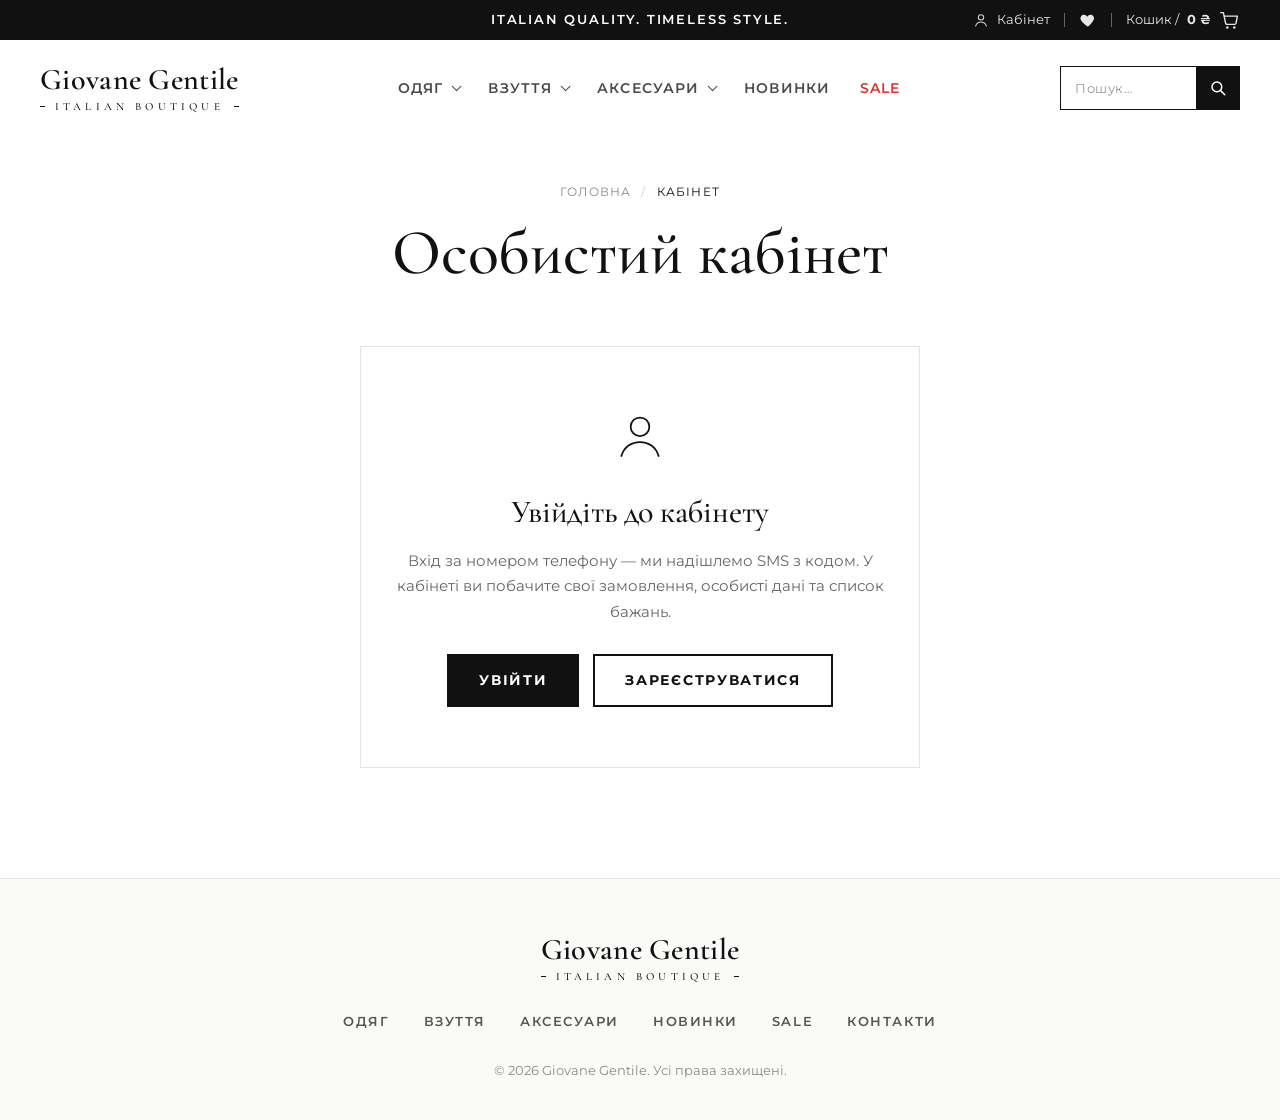
==== commit cb426934: "Add product page and mini-cart - product.html?id=: gallery placeholders, price/sale, size grid with " ====
--- a/account.html
+++ b/account.html
@@ -27,10 +27,13 @@
           <span class="topbar__count" data-wish-count hidden>0</span>
         </a>
         <span class="topbar__sep" aria-hidden="true"></span>
-        <a href="#" class="topbar__link topbar__cart">
-          Кошик / 0 ₴
-          <svg viewBox="0 0 24 24" width="21" height="21" aria-hidden="true"><path d="M2 3h3l2.6 12.2a1.5 1.5 0 0 0 1.5 1.2h8.8a1.5 1.5 0 0 0 1.5-1.1L21 7H6.2" fill="none" stroke="currentColor" stroke-width="1.6" stroke-linecap="round" stroke-linejoin="round"/><circle cx="9.5" cy="20" r="1.4" fill="currentColor"/><circle cx="17.5" cy="20" r="1.4" fill="currentColor"/></svg>
-        </a>
+        <span class="topbar__cart-wrap">
+          <a href="#" class="topbar__link topbar__cart" aria-label="Кошик">
+            Кошик / <b data-cart-total>0 ₴</b>
+            <span class="topbar__cart-icon"><svg viewBox="0 0 24 24" width="21" height="21" aria-hidden="true"><path d="M2 3h3l2.6 12.2a1.5 1.5 0 0 0 1.5 1.2h8.8a1.5 1.5 0 0 0 1.5-1.1L21 7H6.2" fill="none" stroke="currentColor" stroke-width="1.6" stroke-linecap="round" stroke-linejoin="round"/><circle cx="9.5" cy="20" r="1.4" fill="currentColor"/><circle cx="17.5" cy="20" r="1.4" fill="currentColor"/></svg><span class="topbar__count" data-cart-count hidden>0</span></span>
+          </a>
+          <div class="mini-cart" data-mini-cart></div>
+        </span>
       </div>
     </div>
   </div>
@@ -88,6 +91,12 @@
           <svg viewBox="0 0 24 24" width="20" height="20" aria-hidden="true"><circle cx="10.5" cy="10.5" r="6.5" fill="none" stroke="currentColor" stroke-width="2"/><path d="M15.5 15.5 21 21" stroke="currentColor" stroke-width="2" stroke-linecap="round"/></svg>
         </button>
       </form>
+
+      <button type="button" class="header__cart" data-cart-toggle aria-label="Кошик">
+        <svg viewBox="0 0 24 24" width="21" height="21" aria-hidden="true"><path d="M2 3h3l2.6 12.2a1.5 1.5 0 0 0 1.5 1.2h8.8a1.5 1.5 0 0 0 1.5-1.1L21 7H6.2" fill="none" stroke="currentColor" stroke-width="1.6" stroke-linecap="round" stroke-linejoin="round"/><circle cx="9.5" cy="20" r="1.4" fill="currentColor"/><circle cx="17.5" cy="20" r="1.4" fill="currentColor"/></svg>
+        <span class="header__cart-count" data-cart-count hidden>0</span>
+      </button>
+      <div class="mini-cart mini-cart--mobile" data-mini-cart></div>
     </div>
   </header>
 
@@ -244,6 +253,7 @@
 
   <script src="js/main.js"></script>
   <script src="js/auth.js"></script>
+  <script src="js/cart.js"></script>
   <script src="js/wishlist.js"></script>
   <script src="js/account.js"></script>
 </body>
--- a/css/styles.css
+++ b/css/styles.css
@@ -27,6 +27,9 @@
 *::after { box-sizing: border-box; }
 
 html { scroll-behavior: smooth; scroll-padding-top: 80px; }
+
+/* hidden always wins over component display rules */
+[hidden] { display: none !important; }
 
 body {
   margin: 0;
@@ -1623,6 +1626,384 @@
 }
 .wish-empty--inline { margin: 0; max-width: none; }
 
+/* ---------- Cart: topbar + mini-cart ---------- */
+.topbar__cart-wrap { position: relative; display: inline-flex; }
+.topbar__cart b { font-weight: 700; }
+.topbar__cart-icon { position: relative; display: inline-flex; }
+.topbar__cart-icon .topbar__count { top: -7px; right: -9px; }
+
+.mini-cart {
+  position: absolute;
+  top: calc(100% + 12px);
+  right: -10px;
+  z-index: 70;
+  width: 360px;
+  padding: 22px 24px 24px;
+  background: #fff;
+  color: var(--c-text);
+  border: 1px solid var(--c-line);
+  box-shadow: 0 22px 50px rgba(0,0,0,.14);
+  opacity: 0;
+  visibility: hidden;
+  transform: translateY(6px);
+  transition: opacity .25s, transform .25s var(--ease), visibility .25s;
+}
+.mini-cart::before { content: ""; position: absolute; top: -12px; left: 0; right: 0; height: 12px; }
+.mini-cart::after {
+  content: "";
+  position: absolute;
+  top: -6px; right: 26px;
+  width: 10px; height: 10px;
+  background: #fff;
+  border-left: 1px solid var(--c-line);
+  border-top: 1px solid var(--c-line);
+  transform: rotate(45deg);
+}
+.topbar__cart-wrap:hover .mini-cart,
+.mini-cart.is-open { opacity: 1; visibility: visible; transform: none; }
+
+.mini-cart__list { max-height: 300px; overflow-y: auto; margin: 0 -4px; padding: 0 4px; }
+.mini-cart__item {
+  position: relative;
+  display: grid;
+  grid-template-columns: 60px minmax(0, 1fr) 26px;
+  gap: 14px;
+  align-items: start;
+  padding: 0 0 16px;
+  margin-bottom: 16px;
+  border-bottom: 1px solid var(--c-line);
+}
+.mini-cart__thumb {
+  width: 60px;
+  aspect-ratio: 4 / 5;
+  display: grid; place-items: center;
+  position: relative;
+  overflow: hidden;
+  background: linear-gradient(160deg, var(--c-soft) 0%, var(--c-soft-2) 100%);
+  font-size: 8px;
+  font-weight: 600;
+  letter-spacing: .25em;
+  text-transform: uppercase;
+  color: #9b9a95;
+}
+.mini-cart__thumb img { position: absolute; inset: 0; width: 100%; height: 100%; object-fit: cover; }
+.mini-cart__name {
+  display: block;
+  font-family: var(--f-logo);
+  font-weight: 600;
+  font-size: 17px;
+  line-height: 1.2;
+  color: var(--c-black);
+  margin-bottom: 4px;
+}
+.mini-cart__name:hover { opacity: .7; }
+.mini-cart__meta, .mini-cart__price { font-size: 13px; color: var(--c-muted); }
+.mini-cart__price b { color: var(--c-black); }
+.mini-cart__remove {
+  width: 26px; height: 26px;
+  display: grid; place-items: center;
+  border: 1px solid #cfcec9;
+  border-radius: 50%;
+  color: #8a8a85;
+  transition: color .2s, border-color .2s;
+}
+.mini-cart__remove:hover { color: var(--c-black); border-color: var(--c-black); }
+.mini-cart__total {
+  display: flex;
+  justify-content: space-between;
+  align-items: baseline;
+  padding: 2px 0 16px;
+  margin-bottom: 18px;
+  border-bottom: 1px solid var(--c-black);
+  font-size: 15px;
+  font-weight: 600;
+}
+.mini-cart__total b { font-size: 18px; color: var(--c-black); }
+.mini-cart__actions { display: grid; gap: 10px; }
+.mini-cart__actions .btn { padding: 14px 18px; font-size: 12px; }
+.mini-cart__empty { text-align: center; padding: 10px 0 4px; }
+.mini-cart__empty p { font-family: var(--f-logo); font-size: 22px; color: var(--c-black); margin-bottom: 16px; }
+
+.header__cart { display: none; }
+.mini-cart--mobile { display: none; }
+
+/* ---------- Product page ---------- */
+.product-page { padding: 34px 0 40px; }
+.breadcrumbs--start { justify-content: flex-start; margin-bottom: 26px; }
+.breadcrumbs--start span { max-width: 340px; overflow: hidden; text-overflow: ellipsis; white-space: nowrap; }
+
+.product-added {
+  display: flex;
+  align-items: center;
+  gap: 14px;
+  padding: 14px 20px;
+  margin-bottom: 26px;
+  border: 1px solid var(--c-black);
+  font-size: 14px;
+}
+.product-added.is-in { animation: heroFade .5s var(--ease) both; }
+.product-added__icon {
+  flex: 0 0 26px;
+  width: 26px; height: 26px;
+  display: grid; place-items: center;
+  border-radius: 50%;
+  background: var(--c-black);
+  color: #fff;
+  font-size: 13px;
+}
+.product-added p { flex: 1; }
+.product-added__link {
+  font-size: 12px;
+  font-weight: 700;
+  letter-spacing: .12em;
+  text-transform: uppercase;
+  border-bottom: 1px solid currentColor;
+  padding-bottom: 2px;
+  white-space: nowrap;
+}
+
+.product {
+  display: grid;
+  grid-template-columns: minmax(0, 1.15fr) minmax(0, 1fr);
+  gap: 64px;
+  align-items: start;
+}
+.product__gallery { position: sticky; top: 96px; }
+.product__main {
+  position: relative;
+  aspect-ratio: 4 / 5;
+  display: grid; place-items: center;
+  background: linear-gradient(160deg, var(--c-soft) 0%, var(--c-soft-2) 100%);
+  overflow: hidden;
+}
+.product__main.is-switch .product__soon { animation: heroFade .45s var(--ease) both; }
+.product__soon {
+  font-family: var(--f-ui);
+  font-weight: 600;
+  font-size: 26px;
+  letter-spacing: .5em;
+  padding-left: .5em;
+  text-transform: uppercase;
+  color: #a5a49f;
+}
+.product__view {
+  position: absolute;
+  left: 50%; bottom: 22px;
+  transform: translateX(-50%);
+  font-size: 11px;
+  letter-spacing: .16em;
+  text-transform: uppercase;
+  color: #a5a49f;
+  white-space: nowrap;
+}
+.product__thumbs { display: grid; grid-template-columns: repeat(4, 1fr); gap: 14px; margin-top: 14px; }
+.product__thumb {
+  position: relative;
+  aspect-ratio: 4 / 5;
+  display: grid; place-items: center;
+  overflow: hidden;
+  background: linear-gradient(160deg, var(--c-soft) 0%, var(--c-soft-2) 100%);
+  border: 1px solid transparent;
+  font-size: 9px;
+  font-weight: 600;
+  letter-spacing: .25em;
+  text-transform: uppercase;
+  color: #a5a49f;
+  opacity: .6;
+  transition: opacity .2s, border-color .2s;
+}
+.product__thumb img { position: absolute; inset: 0; width: 100%; height: 100%; object-fit: cover; }
+.product__thumb:hover { opacity: 1; }
+.product__thumb.is-active { opacity: 1; border-color: var(--c-black); }
+
+.product__cat {
+  display: flex;
+  gap: 8px;
+  font-size: 12px;
+  letter-spacing: .14em;
+  text-transform: uppercase;
+  color: var(--c-muted);
+  margin-bottom: 12px;
+}
+.product__cat a:hover { color: var(--c-black); }
+.product__cat i { font-style: normal; color: #c9c8c3; }
+.product__title {
+  font-family: var(--f-logo);
+  font-weight: 500;
+  font-size: clamp(34px, 3.4vw, 48px);
+  line-height: 1.08;
+  color: var(--c-black);
+}
+.product__rule { display: block; width: 46px; height: 2px; margin: 22px 0; background: var(--c-line); }
+.product__price { display: flex; align-items: baseline; flex-wrap: wrap; gap: 6px 14px; margin-bottom: 20px; }
+.product__price strong { font-size: 30px; font-weight: 700; color: var(--c-black); }
+.product__price s { font-size: 18px; color: var(--c-muted); }
+.product__price em {
+  padding: 4px 10px;
+  background: var(--c-sale);
+  color: #fff;
+  font-style: normal;
+  font-size: 12px;
+  font-weight: 700;
+  letter-spacing: .08em;
+  align-self: center;
+}
+.product__lead { font-size: 16px; line-height: 1.7; color: #555; margin-bottom: 30px; }
+
+.sizes { margin-bottom: 22px; }
+.sizes__head { display: flex; justify-content: space-between; align-items: baseline; margin-bottom: 12px; }
+.sizes__label {
+  font-size: 12px;
+  font-weight: 700;
+  letter-spacing: .14em;
+  text-transform: uppercase;
+  color: var(--c-black);
+}
+.sizes__label b { font-weight: 700; }
+.sizes__clear {
+  font-size: 11px;
+  letter-spacing: .14em;
+  text-transform: uppercase;
+  color: var(--c-muted);
+  border-bottom: 1px solid currentColor;
+}
+.sizes__clear:hover { color: var(--c-black); }
+.sizes__grid { display: flex; flex-wrap: wrap; gap: 8px; }
+.size {
+  position: relative;
+  min-width: 54px;
+  height: 46px;
+  padding: 0 12px;
+  border: 1px solid #d6d5d0;
+  background: #fff;
+  font-size: 15px;
+  font-weight: 500;
+  color: var(--c-black);
+  transition: border-color .2s, background-color .2s, color .2s;
+}
+.size:hover { border-color: var(--c-black); }
+.size.is-selected { background: var(--c-black); border-color: var(--c-black); color: #fff; }
+.size.is-out {
+  color: #c4c3be;
+  background: #faf9f7;
+  cursor: not-allowed;
+  overflow: hidden;
+}
+.size.is-out::after {
+  content: "";
+  position: absolute;
+  left: -10%; top: 50%;
+  width: 120%; height: 1px;
+  background: #d9b7b3;
+  transform: rotate(-38deg);
+}
+.size.is-out:hover { border-color: #d6d5d0; }
+.sizes__error { margin-top: 10px; font-size: 13px; color: var(--c-sale); }
+.sizes.is-error .sizes__grid { animation: shake .4s; }
+.sizes.is-error .size:not(.is-out) { border-color: var(--c-sale); }
+
+.product__stock {
+  display: flex;
+  align-items: center;
+  gap: 8px;
+  margin: -6px 0 18px;
+  font-size: 13px;
+  font-weight: 600;
+  color: #2f7a4b;
+}
+.product__stock::before { content: ""; width: 7px; height: 7px; border-radius: 50%; background: currentColor; }
+
+.product__buy { display: flex; gap: 10px; margin-bottom: 26px; }
+.product__add { flex: 1; padding: 18px 30px; }
+.product__fav {
+  flex: 0 0 58px;
+  display: grid; place-items: center;
+  border: 2px solid var(--c-black);
+  color: var(--c-black);
+  transition: background-color .2s, color .2s;
+}
+.product__fav:hover { background: var(--c-soft); }
+.product__fav.is-active { color: var(--c-sale); border-color: var(--c-sale); }
+.product__fav.is-active svg path { fill: currentColor; }
+
+.product__perks {
+  display: grid;
+  gap: 8px;
+  padding: 18px 20px;
+  margin-bottom: 26px;
+  background: var(--c-soft);
+  font-size: 13px;
+  color: #555;
+}
+.product__perks li::before { content: "✓"; margin-right: 10px; color: var(--c-black); font-weight: 700; }
+
+.product__meta { margin: 0 0 22px; border-top: 1px solid var(--c-line); }
+.product__meta div {
+  display: flex;
+  gap: 10px;
+  padding: 11px 0;
+  border-bottom: 1px solid var(--c-line);
+  font-size: 14px;
+}
+.product__meta dt { flex: 0 0 110px; color: var(--c-muted); }
+.product__meta dd { margin: 0; color: var(--c-black); }
+.product__meta a { border-bottom: 1px solid var(--c-line); transition: border-color .2s; }
+.product__meta a:hover { border-color: var(--c-black); }
+
+.product__share { display: flex; align-items: center; gap: 8px; margin-bottom: 20px; }
+.product__share span {
+  margin-right: 6px;
+  font-size: 12px;
+  font-weight: 600;
+  letter-spacing: .14em;
+  text-transform: uppercase;
+}
+.product__share a, .product__share button {
+  width: 38px; height: 38px;
+  display: grid; place-items: center;
+  border: 1px solid var(--c-line);
+  color: var(--c-black);
+  transition: background-color .2s, color .2s, border-color .2s;
+}
+.product__share a:hover, .product__share button:hover { background: var(--c-black); border-color: var(--c-black); color: #fff; }
+.product__demo { margin: 0; }
+
+/* Accordion */
+.product-details { margin-top: 70px; border-top: 1px solid var(--c-black); }
+.acc { border-bottom: 1px solid var(--c-line); }
+.acc summary {
+  display: flex;
+  align-items: center;
+  gap: 16px;
+  padding: 22px 4px;
+  list-style: none;
+  cursor: pointer;
+  font-family: var(--f-logo);
+  font-weight: 500;
+  font-size: 26px;
+  color: var(--c-black);
+}
+.acc summary::-webkit-details-marker { display: none; }
+.acc summary::before {
+  content: "";
+  width: 9px; height: 9px;
+  border-right: 1.5px solid currentColor;
+  border-bottom: 1.5px solid currentColor;
+  transform: rotate(45deg) translateY(-3px);
+  transition: transform .3s var(--ease);
+}
+.acc[open] summary::before { transform: rotate(225deg) translate(-2px, -2px); }
+.acc__body { padding: 0 4px 28px 29px; max-width: 820px; }
+.acc__body p { color: #555; line-height: 1.8; margin-bottom: 12px; }
+.attrs { width: 100%; max-width: 620px; border-collapse: collapse; font-size: 14px; }
+.attrs th, .attrs td { padding: 13px 0; border-bottom: 1px solid var(--c-line); text-align: left; vertical-align: top; }
+.attrs th { width: 42%; font-weight: 500; color: var(--c-muted); }
+.attrs td { color: var(--c-black); }
+.attrs tr:last-child th, .attrs tr:last-child td { border-bottom: 0; }
+
+.related { padding: 80px 0 40px; }
+.product-missing { margin: 40px auto 80px; }
+
 /* =========================================================
    Responsive
    ========================================================= */
@@ -1644,6 +2025,8 @@
   .brands__grid { grid-template-columns: repeat(2, minmax(0, 1fr)); }
   .carousel { --per-view: 3; }
   .catalog-grid { grid-template-columns: repeat(3, minmax(0, 1fr)); }
+  .product { grid-template-columns: 1fr; gap: 36px; }
+  .product__gallery { position: static; max-width: 620px; }
   .account__layout { grid-template-columns: minmax(0, 1fr); gap: 30px; }
   .account-nav { position: static; }
   .account-nav__list { flex-direction: row; overflow-x: auto; padding: 0; scrollbar-width: none; }
@@ -1708,6 +2091,51 @@
   .card__soon--caps { font-size: 13px; letter-spacing: .3em; padding-left: .3em; }
   .card--catalog .card__body { padding-top: 12px; }
   .card--catalog .card__cat { font-size: 10px; }
+  .header__cart {
+    display: grid;
+    place-items: center;
+    position: absolute;
+    right: var(--gutter); top: 50%;
+    transform: translateY(-50%);
+    width: 40px; height: 40px;
+    color: var(--c-black);
+  }
+  .header__cart-count {
+    position: absolute;
+    top: 2px; right: 0;
+    min-width: 17px; height: 17px;
+    padding: 0 4px;
+    display: grid; place-items: center;
+    border-radius: 9px;
+    background: var(--c-black);
+    color: #fff;
+    font-size: 10px;
+    font-weight: 700;
+  }
+  .header__cart-count[hidden] { display: none; }
+  .mini-cart--mobile {
+    display: block;
+    position: absolute;
+    top: calc(100% + 8px);
+    left: var(--gutter); right: var(--gutter);
+    width: auto;
+  }
+  .mini-cart--mobile::after { right: 14px; }
+  .product-page { padding-top: 22px; }
+  .breadcrumbs--start { margin-bottom: 18px; }
+  .breadcrumbs--start span { max-width: 160px; }
+  .product-added { flex-wrap: wrap; padding: 12px 14px; font-size: 13px; }
+  .product__thumbs { gap: 8px; }
+  .product__soon { font-size: 18px; }
+  .product__price strong { font-size: 26px; }
+  .product__lead { font-size: 15px; }
+  .size { min-width: 50px; height: 44px; }
+  .product__add { padding: 16px 20px; }
+  .product__meta dt { flex-basis: 96px; }
+  .product-details { margin-top: 44px; }
+  .acc summary { font-size: 22px; padding: 18px 2px; }
+  .acc__body { padding-left: 2px; }
+  .related { padding-top: 56px; }
   .auth { padding: 0; align-items: end; }
   .auth__dialog { max-height: 94vh; transform: translateY(40px); }
   .auth__main { padding: 40px 22px 30px; }
